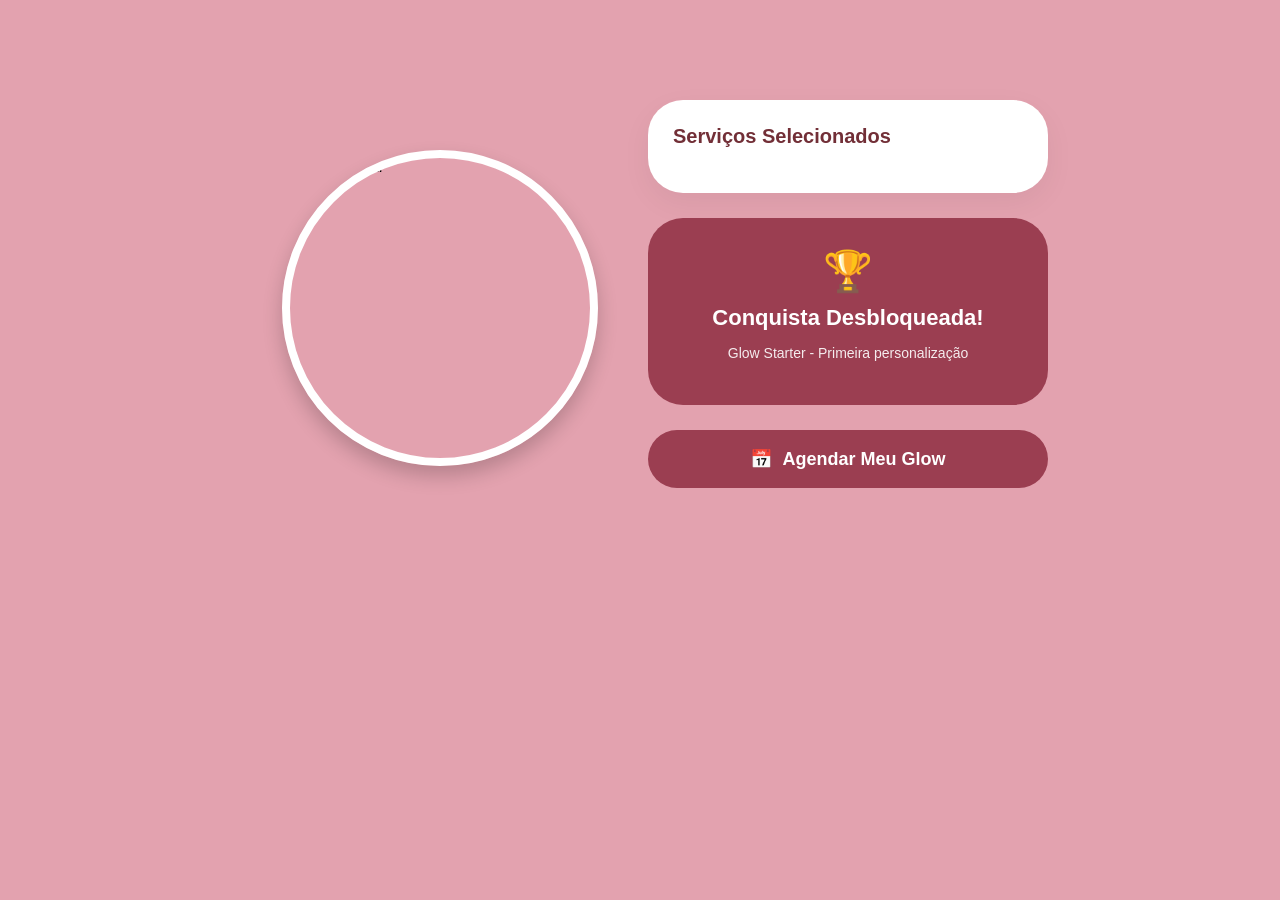
==== pag4.html @ 1e845249 "Add files via upload" ====
<!DOCTYPE html>
<html lang="pt-BR">
<head>
    <meta charset="UTF-8">
    <meta name="viewport" content="width=device-width, initial-scale=1.0">
    <title>Glow Up - Resultado</title>
    <link rel="stylesheet" href="style4.css">
</head>
<body>
<div class="resultado-avatar">
    <img id="avatar-final" src="" alt="Seu Avatar">
</div>

<script>
    // Quando a página carregar...
    window.onload = function() {
        // 1. Busca o caminho que salvamos na outra página
        const fotoSalva = localStorage.getItem('avatarEscolhido');

        // 2. Se existir uma foto salva, coloca ela no <img>
        if (fotoSalva) {
            document.getElementById('avatar-final').src = fotoSalva;
        }
    };
</script>



    <div class="app-container">
        <div class="result-card">
            <h3>Serviços Selecionados</h3>
            <div id="lista-final">
                </div>
        </div>

        <div class="achievement-card">
            <div class="trophy-icon">🏆</div>
            <h4>Conquista Desbloqueada!</h4>
            <p>Glow Starter - Primeira personalização</p>
        </div>

     <button class="btn-agendar" onclick="irParaFormulario()">
    <span class="icon-cal">📅</span> Agendar Meu Glow
</button>
    </div>

   <script>
    // 1. O código de carregar a lista deve ficar dentro do DOMContentLoaded
    document.addEventListener("DOMContentLoaded", () => {
        const dados = localStorage.getItem('meusServicos');
        const lista = document.getElementById('lista-final');

        if (dados && lista) {
            const servicos = JSON.parse(dados);
            servicos.forEach(item => {
                const div = document.createElement('div');
                div.className = 'item-selecionado';
                div.innerHTML = `
                    <span>${item.nome}</span>
                    <strong>R$ ${item.preco}</strong>
                `;
                lista.appendChild(div);
            });
        }
    });

    // 2. A função de redirecionar deve estar FORA do DOMContentLoaded
    function irParaFormulario() {  
        window.location.href = "pag5.html";
    }
</script>
</body>
</html>
---- style4.css ----
body {
    background-color: #FDF5F0; /* Cor de fundo creme */
    font-family: 'Segoe UI', Tahoma, Geneva, Verdana, sans-serif;
    display: flex;
    justify-content: center;
    padding: 20px;
    margin: 0;
}

.app-container {
    width: 100%;
    max-width: 400px;
}

/* Card Branco dos Serviços */
.result-card {
    background: white;
    border-radius: 35px;
    padding: 25px;
    box-shadow: 0 10px 30px rgba(0,0,0,0.05);
    margin-bottom: 25px;
}

.result-card h3 {
    color: #722F37;
    margin-top: 0;
    font-size: 20px;
}

.item-selecionado {
    background: #F8EFEA;
    display: flex;
    justify-content: space-between;
    padding: 15px 20px;
    border-radius: 20px;
    margin-bottom: 10px;
    color: #722F37;
}

/* Card Bordô da Conquista */
.achievement-card {
    background: #9B3E51;
    color: white;
    border-radius: 35px;
    padding: 30px;
    text-align: center;
    margin-bottom: 25px;
}

.trophy-icon {
    font-size: 40px;
    margin-bottom: 10px;
}

.achievement-card h4 {
    margin: 5px 0;
    font-size: 22px;
}

.achievement-card p {
    font-size: 14px;
    opacity: 0.9;
}

/* Botão Agendar */
.btn-agendar {
    width: 100%;
    background: #9B3E51;
    color: white;
    border: none;
    padding: 18px;
    border-radius: 40px;
    font-size: 18px;
    font-weight: bold;
    cursor: pointer;
    display: flex;
    align-items: center;
    justify-content: center;
    gap: 10px;
}

.btn-agendar:hover {
    filter: brightness(1.1);
}

body {
    background-color: #FDF5F0; /* Cor de fundo creme */
    font-family: 'Segoe UI', Tahoma, Geneva, Verdana, sans-serif;
    display: flex;
    justify-content: center;
    padding: 20px;
    margin: 0;
}

.app-container {
    width: 100%;
    max-width: 400px;
}

/* Card Branco dos Serviços */
.result-card {
    background: white;
    border-radius: 35px;
    padding: 25px;
    box-shadow: 0 10px 30px rgba(0,0,0,0.05);
    margin-bottom: 25px;
}

.result-card h3 {
    color: #722F37;
    margin-top: 0;
    font-size: 20px;
}

.item-selecionado {
    background: #F8EFEA;
    display: flex;
    justify-content: space-between;
    padding: 15px 20px;
    border-radius: 20px;
    margin-bottom: 10px;
    color: #722F37;
}

/* Card Bordô da Conquista */
.achievement-card {
    background: #9B3E51;
    color: white;
    border-radius: 35px;
    padding: 30px;
    text-align: center;
    margin-bottom: 25px;
}

.trophy-icon {
    font-size: 40px;
    margin-bottom: 10px;
}

.achievement-card h4 {
    margin: 5px 0;
    font-size: 22px;
}

.achievement-card p {
    font-size: 14px;
    opacity: 0.9;
}

/* Botão Agendar */
.btn-agendar {
    width: 100%;
    background: #9B3E51;
    color: white;
    border: none;
    padding: 18px;
    border-radius: 40px;
    font-size: 18px;
    font-weight: bold;
    cursor: pointer;
    display: flex;
    align-items: center;
    justify-content: center;
    gap: 10px;
}

.btn-agendar:hover {
    filter: brightness(1.1);
}


/*Avatar*/
.resultado-avatar {
    display: flex;
    justify-content: center;
    align-items: center;
    padding: 50px;
}

#avatar-final {
    width: 300px;         /* Ajuste o tamanho aqui */
    height: 300px;        /* Mantenha igual ao width */
    border-radius: 50%;   /* Se quiser que continue circular */
    border: 8px solid #ffffff; /* Cor que você está usando no Glow Up */
    object-fit: cover;    /* Não deixa a imagem esticar */
    box-shadow: 0 10px 20px rgba(0,0,0,0.2);
}

/*Body*/
body{
    background-color: #e3a2af;
    padding-top: 100px;
}
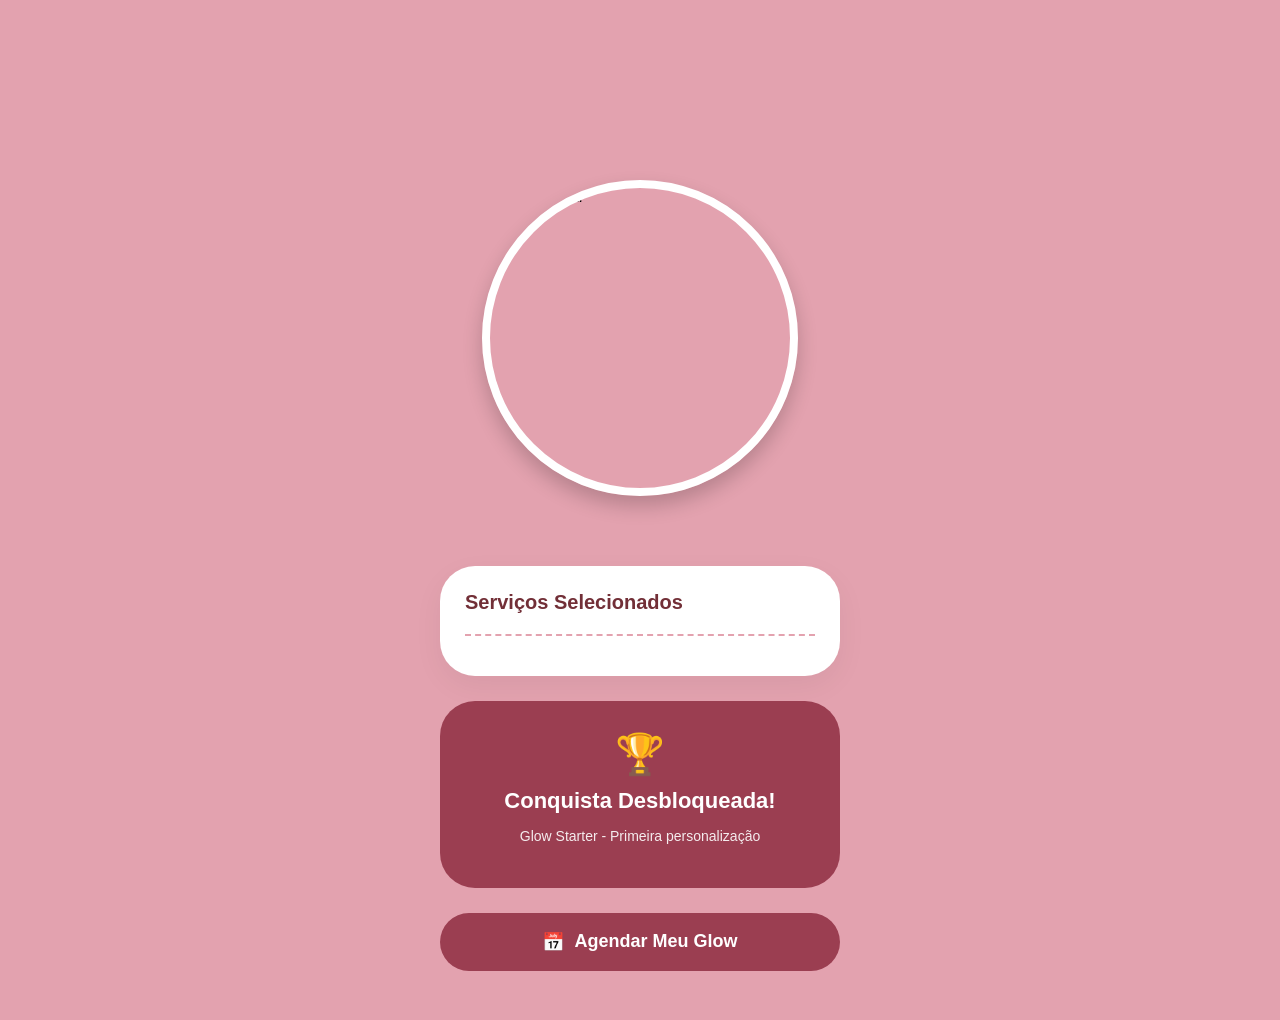
==== commit 94aed79c: "Update pag4.html" ====
--- a/pag4.html
+++ b/pag4.html
@@ -29,7 +29,10 @@
     <div class="app-container">
         <div class="result-card">
             <h3>Serviços Selecionados</h3>
-            <div id="lista-final">
+            <div id="lista-final"></div>
+             <div id="total-container">
+          
+                
                 </div>
         </div>
 
@@ -44,15 +47,21 @@
 </button>
     </div>
 
-   <script>
-    // 1. O código de carregar a lista deve ficar dentro do DOMContentLoaded
+    <script>
     document.addEventListener("DOMContentLoaded", () => {
         const dados = localStorage.getItem('meusServicos');
         const lista = document.getElementById('lista-final');
+        const totalContainer = document.getElementById('total-container');
 
         if (dados && lista) {
             const servicos = JSON.parse(dados);
+            let somaTotal = 0; // Variável para acumular o valor
+
+            // Limpa a lista antes de começar (boa prática)
+            lista.innerHTML = "";
+
             servicos.forEach(item => {
+                // 1. Cria o elemento visual na lista
                 const div = document.createElement('div');
                 div.className = 'item-selecionado';
                 div.innerHTML = `
@@ -60,11 +69,25 @@
                     <strong>R$ ${item.preco}</strong>
                 `;
                 lista.appendChild(div);
+
+                // 2. Soma o valor (apenas se for um número)
+                if (typeof item.preco === 'number') {
+                    somaTotal += item.preco;
+                }
             });
+
+            // 3. Mostra o total no container que você criou
+            if (totalContainer) {
+                totalContainer.innerHTML = `
+                    <div class="total-box">
+                        <span>Total Estimado:</span>
+                        <strong>R$ ${somaTotal.toFixed(2)}</strong>
+                    </div>
+                `;
+            }
         }
     });
 
-    // 2. A função de redirecionar deve estar FORA do DOMContentLoaded
     function irParaFormulario() {  
         window.location.href = "pag5.html";
     }
@@ -72,4 +95,4 @@
 </body>
 </html>
 
-      +      
--- a/style4.css
+++ b/style4.css
@@ -1,68 +1,75 @@
+/* 1. Reset e Configuração Base */
 body {
-    background-color: #FDF5F0; /* Cor de fundo creme */
+    background-color: #e3a2af; /* Cor rosada das imagens */
     font-family: 'Segoe UI', Tahoma, Geneva, Verdana, sans-serif;
-    display: flex;
-    justify-content: center;
+    margin: 0;
     padding: 20px;
-    margin: 0;
-}
-
+    display: flex;
+    flex-direction: column; /* Alinha tudo em coluna */
+    align-items: center;    /* Centraliza horizontalmente */
+    min-height: 100vh;
+}
+
+/* 2. Container que segura todos os cards */
 .app-container {
     width: 100%;
     max-width: 400px;
-}
-
-/* Card Branco dos Serviços */
+    display: flex;
+    flex-direction: column;
+    align-items: center;
+}
+
+/* 3. Avatar (Centralizado acima do painel) */
+.resultado-avatar {
+    display: flex;
+    justify-content: center;
+    margin-bottom: 20px; /* Espaço entre foto e o card branco */
+}
+
+#avatar-final {
+    width: 220px; 
+    height: 220px;
+    border-radius: 50%;
+    border: 8px solid #ffffff;
+    object-fit: cover;
+    box-shadow: 0 10px 20px rgba(0,0,0,0.1);
+}
+
+/* 4. Card Branco de Serviços */
 .result-card {
     background: white;
     border-radius: 35px;
     padding: 25px;
+    width: 100%; /* Ocupa a largura total do app-container */
+    box-sizing: border-box;
     box-shadow: 0 10px 30px rgba(0,0,0,0.05);
-    margin-bottom: 25px;
-}
-
-.result-card h3 {
-    color: #722F37;
-    margin-top: 0;
-    font-size: 20px;
+    margin-bottom: 20px;
 }
 
 .item-selecionado {
     background: #F8EFEA;
     display: flex;
     justify-content: space-between;
+    align-items: center;
     padding: 15px 20px;
     border-radius: 20px;
     margin-bottom: 10px;
     color: #722F37;
 }
 
-/* Card Bordô da Conquista */
+/* 5. Card de Conquista */
 .achievement-card {
     background: #9B3E51;
     color: white;
     border-radius: 35px;
     padding: 30px;
     text-align: center;
-    margin-bottom: 25px;
-}
-
-.trophy-icon {
-    font-size: 40px;
-    margin-bottom: 10px;
-}
-
-.achievement-card h4 {
-    margin: 5px 0;
-    font-size: 22px;
-}
-
-.achievement-card p {
-    font-size: 14px;
-    opacity: 0.9;
-}
-
-/* Botão Agendar */
+    width: 100%;
+    box-sizing: border-box;
+    margin-bottom: 20px;
+}
+
+/* 6. Botão Final */
 .btn-agendar {
     width: 100%;
     background: #9B3E51;
@@ -72,7 +79,6 @@
     border-radius: 40px;
     font-size: 18px;
     font-weight: bold;
-    cursor: pointer;
     display: flex;
     align-items: center;
     justify-content: center;
@@ -190,4 +196,24 @@
 body{
     background-color: #e3a2af;
     padding-top: 100px;
-}+}
+
+/* Estilo para o Total */
+#total-container {
+    margin-top: 20px;
+    padding-top: 15px;
+    border-top: 2px dashed #e3a2af; /* Linha pontilhada para separar */
+}
+
+.total-box {
+    display: flex;
+    justify-content: space-between;
+    align-items: center;
+    color: #722F37;
+    font-size: 1.2rem;
+}
+
+.total-box strong {
+    font-size: 1.5rem;
+    color: #9B3E51; /* Cor bordô para destacar o valor */
+}
